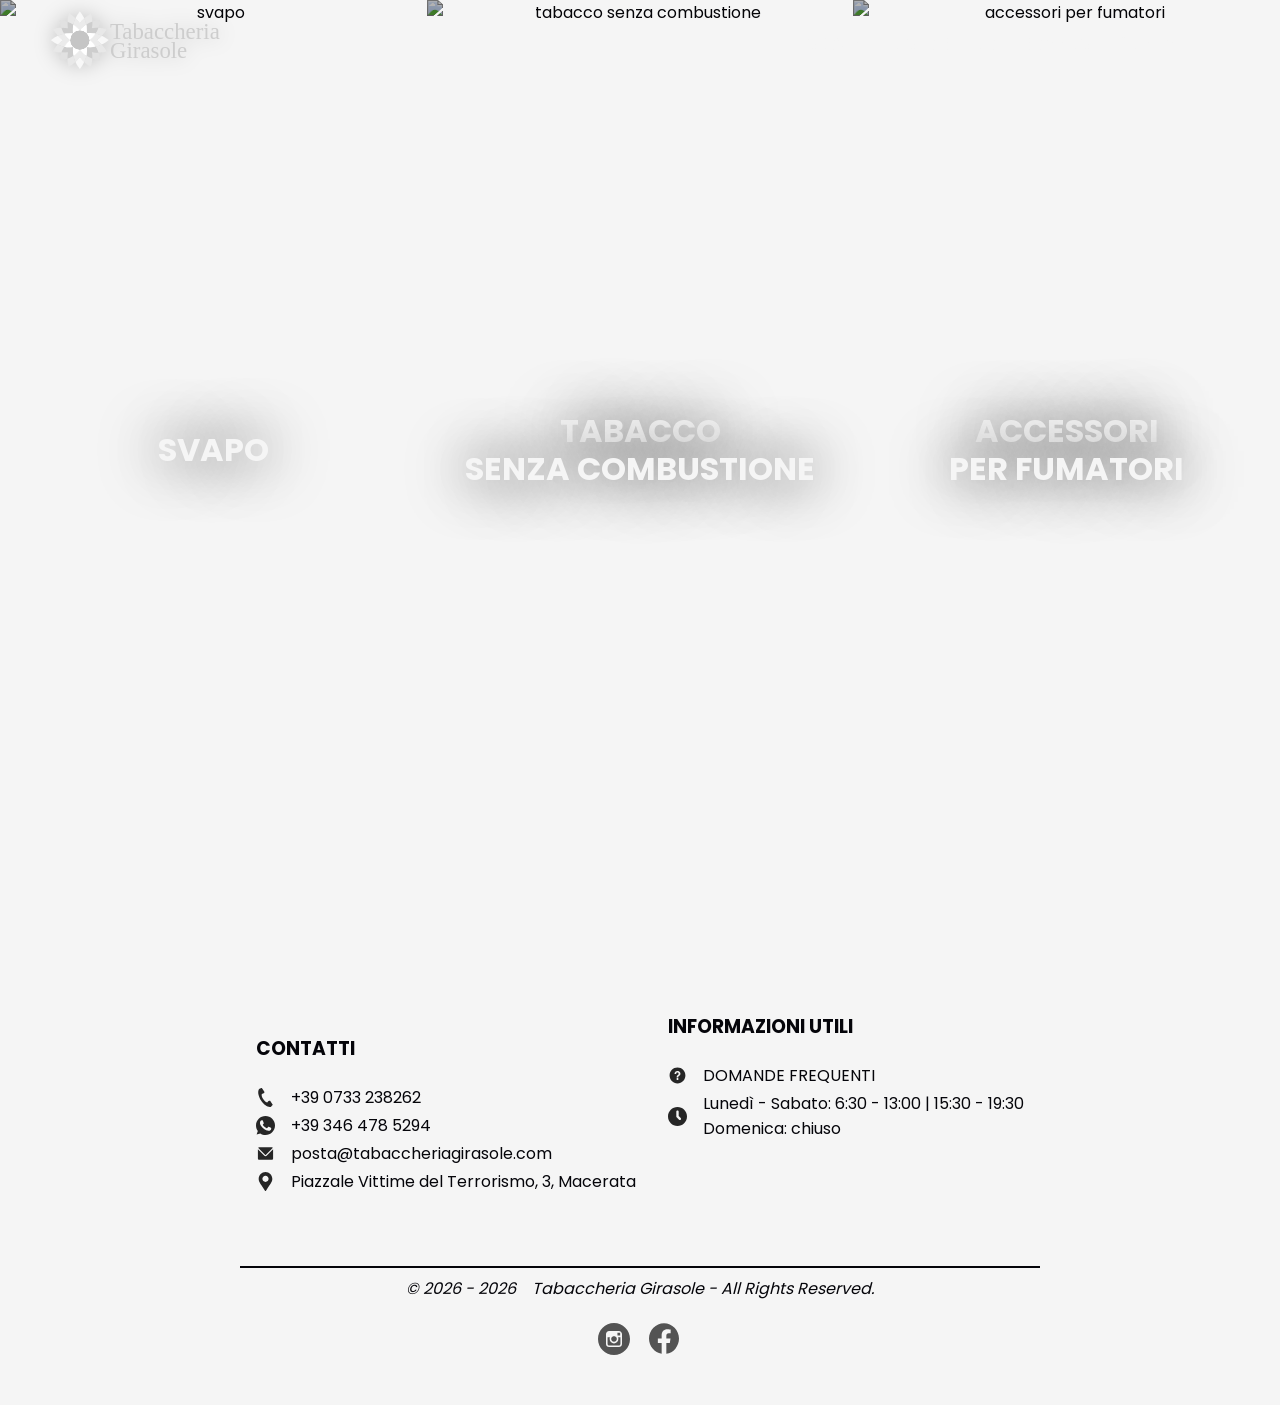
==== brands.html @ b6837858 "Add files via upload" ====
<!DOCTYPE html>
<html lang="it">
    <head>
        <meta charset = "UTF-8">
        <meta name = "robots" content = "index, follow">
        <meta name = "viewport" content = "width=device-width, initial-scale=1.0">
        <meta name = "description" content = "TABACCHERIA GIRASOLE | IQOS PARTNER | Scopri i nostri brands | Piazzale Vittime del Terrorismo, 3, Macerata">
        <meta name = "author" content = "Francesco Marinaccio">
        <meta property = "og:title" content="TABACCHERIA GIRASOLE | IQOS PARTNER | Brands">
        <meta property = "og:description" content="TABACCHERIA GIRASOLE | IQOS PARTNER | Scopri i nostri brands | Piazzale Vittime del Terrorismo, 3, Macerata">
        <meta property = "og:image" content="https://www.tabaccheriagirasole.com/webp/foto/esterno.webp">
        <meta property = "og:site_name" content = "Tabaccheria Girasole">
    	<meta property = "og:type" content = "website">
    	<meta property = "og:url" content = "https://www.tabaccheriagirasole.com/brands.html">
        <title>TABACCHERIA GIRASOLE | IQOS PARTNER | Brands</title>
        <link rel = "canonical" href = "https://www.tabaccheriagirasole.com">
        <link rel = "icon" type = "image/x-icon" href = "favicon.ico">
        <link rel = "stylesheet" href = "css/style.css">
        <link rel = "stylesheet" href = "css/brands.css">
    </head>
    <body>
        <main>
            <a href = "svapo.html">
                <img src = "webp/brands/backgrounds/svapo.webp" alt = "svapo">
                <h1>SVAPO</h1>
            </a>
            <a href = "senzacombustione.html">
                <img src = "webp/brands/backgrounds/tabacchi senza combustione.webp" alt = "tabacco senza combustione">
                <h2>TABACCO<br>SENZA COMBUSTIONE</h2>
            </a>
            <a href = "accessori.html">
                <img src = "webp/brands/backgrounds/accessori per fumatori.webp" alt = "accessori per fumatori">
                <h2>ACCESSORI<br>PER FUMATORI</h2>
            </a>
        </main>
        <script src = "js/layout.js"></script>
    </body>
</html>
---- css/style.css ----
@font-face {
    font-family: 'Poppins';
    src: url("../fonts/poppins/Poppins-Regular.ttf") format("truetype");
    font-weight: 400;
    font-style: normal;
}

@font-face {
    font-family: 'Poppins';
    src: url("../fonts/poppins/Poppins-Medium.ttf") format("truetype");
    font-weight: 500;
    font-style: normal;
}

@font-face {
    font-family: 'Poppins';
    src: url("../fonts/poppins/Poppins-Bold.ttf") format("truetype");
    font-weight: 700;
    font-style: normal;
}

html {
    font-family: 'Poppins';
    color: rgb(5, 5, 10);
    background-color: rgb(4, 15, 20);
    overflow-x: hidden;
    background-color: whitesmoke;
    scroll-behavior: smooth;
}

::-webkit-scrollbar {
    width: 3px;
    background-color: whitesmoke;
}

::-webkit-scrollbar-thumb {
    background-color: #1d9acc;
    border-radius: 100px;
}

::-webkit-scrollbar-thumb:hover {
    background-color: #42c9ff;
}

body {
    margin: 0;
}

a {
    text-decoration: none;
    color: rgb(5, 5, 10);
}

header {
    display: flex;
    position: fixed;
    width: 100%;
    height: fit-content;
    box-sizing: border-box;
    z-index: 901;
    flex-direction: row;
    align-items: center;
    padding: 0.5em 5em 0.5em 3em;
    background-color: transparent;
    transition: 0.1s linear;
}

header.scrollato {
    background-color: whitesmoke;
}

header nav {
    position: relative;
    font-size: 1.1em;
    height: fit-content;
    margin-left: auto;
}

header img {
    height: 4em;
    transition: 0.1s linear;
    filter: contrast(0.3) brightness(1.7) saturate(0) drop-shadow(0px 0px 10px rgba(0, 0, 0, 0.2));
}

header.scrollato > a img, header.scrollato > button {
    filter: saturate(0) brightness(0.6) contrast(1.4) drop-shadow(0px 0px 10px rgba(0, 0, 0, 0.2));
    transition: 0.1s linear;
}

header a img:hover {
    filter: saturate(1.3) brightness(1) contrast(1) drop-shadow(0px 0px 5px rgba(0, 0, 0, 0.2)) drop-shadow(0px 0px 1px rgba(0, 0, 0, 0.2));
    transition: 0.1 linear;
}

header nav a {
    position: relative;
    color:whitesmoke;
    margin-left: 1em;
    transition: 0.1s linear;
}

header.scrollato > nav a {
    color: rgb(5, 5, 10);
}

header nav a::after {
    content: "";
    position: absolute;
    left: 0;
    bottom: 0px;
    width: 0%;
    height: 1px;
    background-color: whitesmoke;
    transition: 0.1s linear;
}

header.scrollato > nav a::after {
    background-color: rgb(5, 5, 10);
}

header nav a:hover::after {
    width: 100%;
}

header button {
    display: none;
}

main {
    display: flex;
    flex-direction: column;
    min-height: 100vh;
    height: auto;
    background-repeat: no-repeat;
    background-size: cover;
    justify-content: center;
    align-items: center;
    text-align: center;
}

main h1, main h2, main h3 {
    margin: 0;
    line-height: 1.2em;
}

main h1 {
    font-size: 3em;
    font-family: 'Poppins';
    font-weight: 700;
    color: whitesmoke;
    text-shadow: 0px 0px 10px rgba(0, 0, 0, 0.4);
}

main h2, main h3 {
    color: whitesmoke;
}

main h3 {
    font-size: 2em;
    font-weight: 400;
    margin-top: 0.5em;
}


footer {
    position: relative;
    display: flex;
    flex-direction: row;
    flex-wrap: wrap;
    justify-content: center;
    align-items: center;
    text-align: center;
    background-color: whitesmoke;
    color: rgb(5, 5, 10);
    padding: 7em 15em 3em;
    z-index: 900;
}

footer div, footer address {
    display: flex;
    flex-direction: column;
    row-gap: 0.2em;
    width: auto;
    margin: auto;
    margin-bottom: 4em;
    align-items: start;
    text-align: left;
}

footer div > *, footer address > * {
    margin: 0;
}

footer div h3, footer address h3 {
    margin-bottom: 1em;
}

footer div img, footer address img {
    margin-right: 1em;
    width: 1.2em;
    filter: contrast(0) brightness(0.3);
}

footer > div:last-of-type a:first-of-type img {
    width: 2em;
}

footer > div:last-of-type a:last-of-type img{
    width: 2.3em;
}

footer hr {
    width: 100%;
    border: rgb(5, 5, 10) solid 1px;
}

footer div p, footer div a, footer address p, footer address a {
    display: inline-flex;
    align-items: center;
    justify-content: center;
}

footer address {
    font-style: normal;
}

footer div:last-child {
    align-items: center;
    margin-bottom: 0px;
}

footer div i {
    text-align: center;
}

footer div div {
    margin-top: 1em;
    gap: 1em;
    flex-direction: row;
    filter: contrast(0.5);
}

footer div div a img {
    margin-right: 0em;
}


@media screen and (max-width: 768px) {

    header {
        padding: 0.2em 1.4em 0.2em 1.4em;
    }

    header img {
        width: 10em;
    }

    header nav {
        display: none;
    }

    header button {
        display: block;
        width: 2.5em;
        height: 2.5em;
        background-image: url("../svg/hamburger.svg");
        background-repeat: no-repeat;
        background-position: center;
        background-size: contain;
        border: none;
        background-color: transparent;
        margin-left: auto;
        filter: contrast(0) brightness(1.8) drop-shadow(0px 0px 10px rgba(0, 0, 0, 0.2));
    }

    .menu {
        display: flex;
        flex-direction: column;
        row-gap: 1em;
        justify-content: center;
        align-items: center;
        position: fixed;
        z-index: 1000;
        height: 100vh;
        background-image: radial-gradient(circle at left top, #42c9ff, rgba(14, 68, 87, 0.7)), url("../svg/pittogramma.svg"), linear-gradient(black, black);
        background-size: cover, 400%;
        background-position: 300% 30%;
        width: 100%;
    }

    .menu a {
        color: whitesmoke;
        font-size: 2em;
        text-shadow: 5px 0px 10px rgba(0, 0, 0, 0.5), 2px 0px 70px black;
    }

    main h1 {
        font-size: 2em;
    }

    main h2 {
        font-size: 1.3em;
    }

    main section a {
        font-size: 1.3em;
    }

    footer {
        flex-direction: column;
        padding: 3em;
        padding-top: 5em;
    }

    footer div, footer address {
        width: 100%;
    }

    footer div div {
        justify-content: center;
    }
}
---- css/brands.css ----
main {
    display: flex;
    flex-direction: row;
    flex-wrap: wrap;
    height: 100vh;
}

main a {
    display: flex;
    justify-content: center;
    align-items: center;
    margin: 0;
    height: 100%;
    width: 33.333333%;
    overflow: hidden;
}

main a img {
    display: block;
    width: auto;
    height: auto;
    min-width: 100%;
    min-height: 100%;
    object-fit: cover;
    flex-shrink: 0;
    filter: brightness(0.7);
    transition: 0.2s ease-in-out;
}

main img:hover {
    transform: scale(1.01);
    filter: brightness(0.85);
    transition: 0.1s ease-in-out;
}

main h1, main h2 {
    position: absolute;
    font-size: 2em;
    color: whitesmoke;
    text-shadow: 0px 0px 60px black;
    pointer-events: none;
}


@media screen and (max-width: 768px) {
    main {
        flex-direction: column;
        height: fit-content;
    }
    main a {
        width: 100%;
        height: 80vh;
    }
}
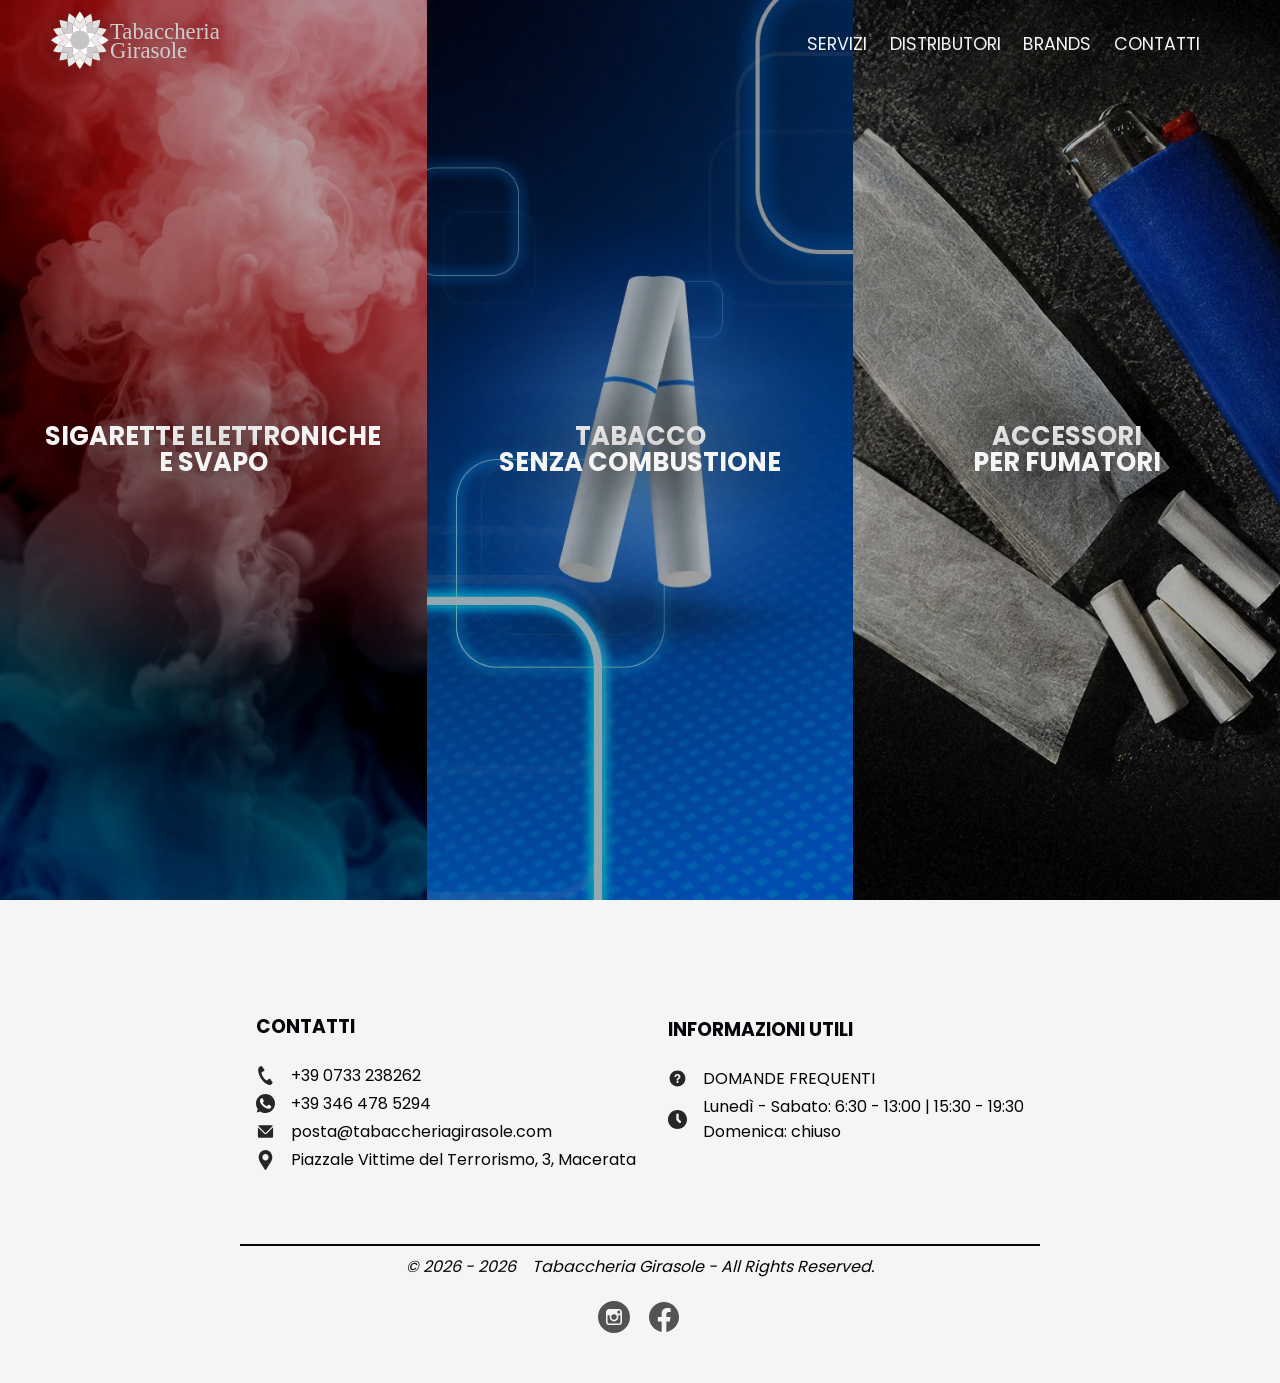
==== commit 99a6bccd: "Add files via upload" ====
--- a/brands.html
+++ b/brands.html
@@ -22,7 +22,7 @@
         <main>
             <a href = "svapo.html">
                 <img src = "webp/brands/backgrounds/svapo.webp" alt = "svapo">
-                <h1>SVAPO</h1>
+                <h1>SIGARETTE ELETTRONICHE<br>E SVAPO</h1>
             </a>
             <a href = "senzacombustione.html">
                 <img src = "webp/brands/backgrounds/tabacchi senza combustione.webp" alt = "tabacco senza combustione">
--- a/css/brands.css
+++ b/css/brands.css
@@ -22,7 +22,7 @@
     min-width: 100%;
     min-height: 100%;
     object-fit: cover;
-    flex-shrink: 0;
+    
     filter: brightness(0.7);
     transition: 0.2s ease-in-out;
 }
@@ -35,10 +35,11 @@
 
 main h1, main h2 {
     position: absolute;
-    font-size: 2em;
+    font-size: 2vw;
     color: whitesmoke;
     text-shadow: 0px 0px 60px black;
     pointer-events: none;
+    line-height: 1em;
 }
 
 
@@ -51,4 +52,8 @@
         width: 100%;
         height: 80vh;
     }
+
+    main h1, main h2 {
+        font-size: 7vw;
+    }
 }
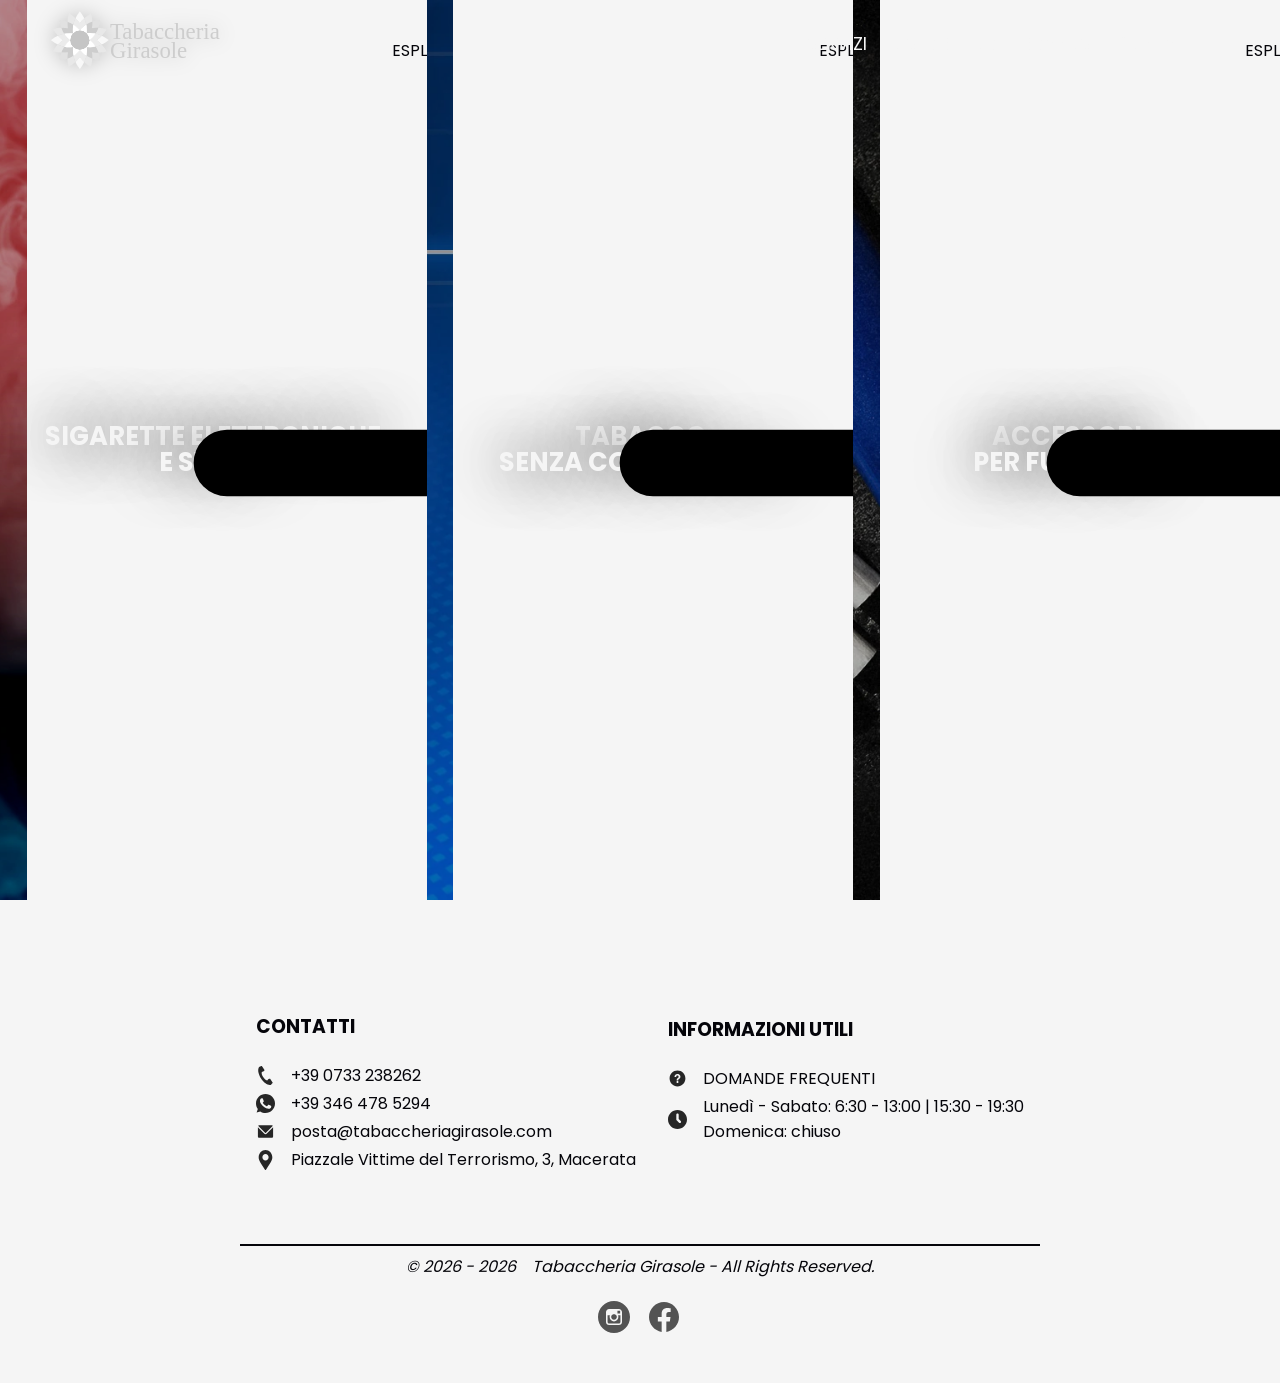
==== commit 00766b31: "Add files via upload" ====
--- a/brands.html
+++ b/brands.html
@@ -23,14 +23,17 @@
             <a href = "svapo.html">
                 <img src = "webp/brands/backgrounds/svapo.webp" alt = "svapo">
                 <h1>SIGARETTE ELETTRONICHE<br>E SVAPO</h1>
+                <p>ESPLORA <img src = "svg/arrow - senza cerchio.svg"></p>
             </a>
             <a href = "senzacombustione.html">
                 <img src = "webp/brands/backgrounds/tabacchi senza combustione.webp" alt = "tabacco senza combustione">
                 <h2>TABACCO<br>SENZA COMBUSTIONE</h2>
+                <p>ESPLORA <img src = "svg/arrow - senza cerchio.svg"></p>
             </a>
             <a href = "accessori.html">
                 <img src = "webp/brands/backgrounds/accessori per fumatori.webp" alt = "accessori per fumatori">
                 <h2>ACCESSORI<br>PER FUMATORI</h2>
+                <p>ESPLORA <img src = "svg/arrow - senza cerchio.svg"></p>
             </a>
         </main>
         <script src = "js/layout.js"></script>
